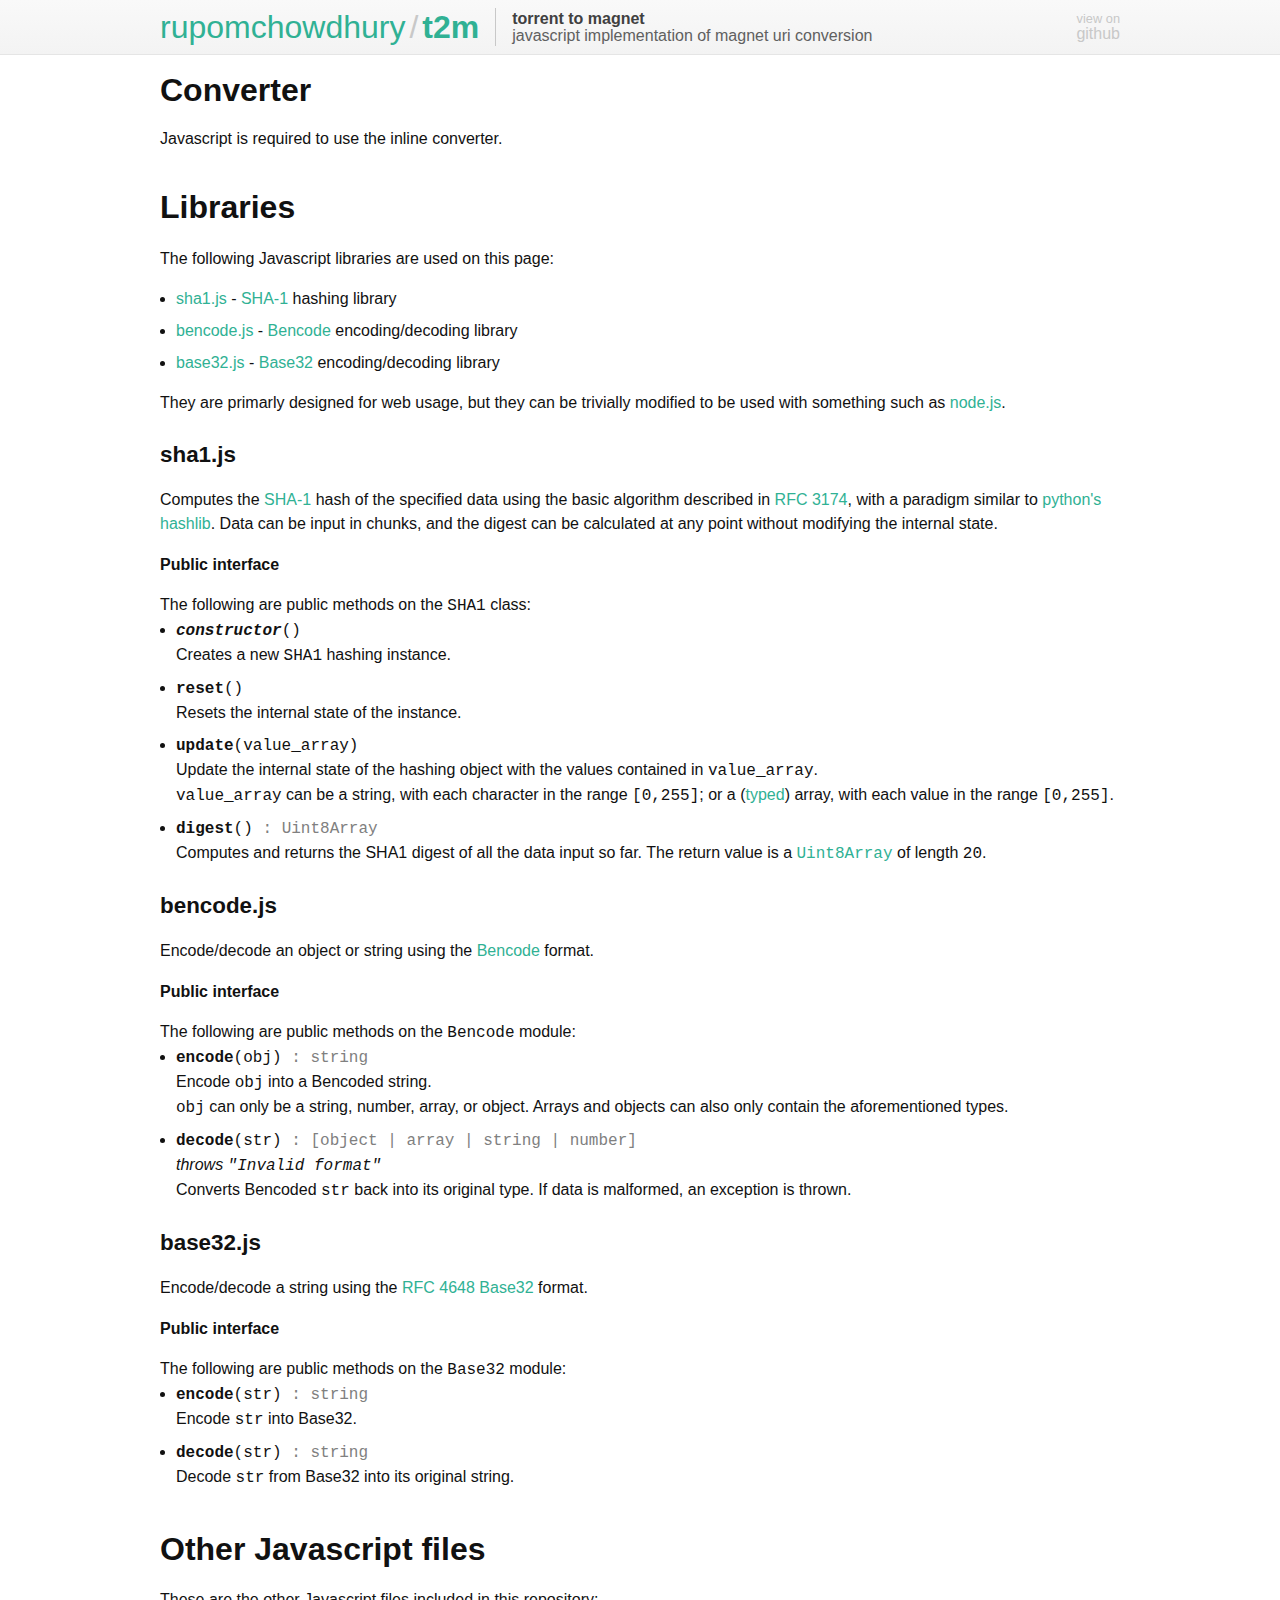
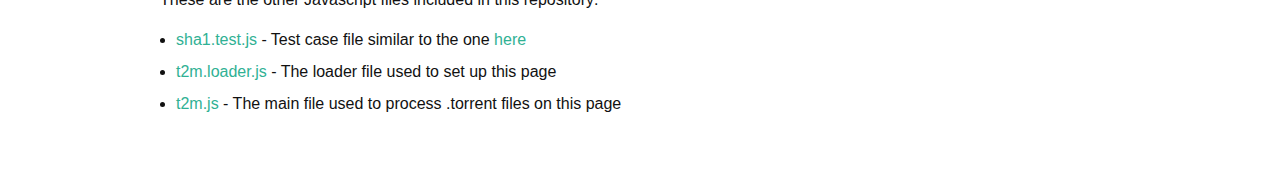
==== index5.html @ a7cd5e6e "Rename index.html to index5.html" ====
<!DOCTYPE html>
<html>
<head>
	<meta charset="UTF-8" />
	<meta name="description" content="Convert torrent files to magnet URIs using Javascript" />
	<meta name="keywords" content="torrent,magnet,javascript,convert,online,sha1,bencode,base32" />
	<meta name="author" content="rupomchowdhury" />
	<title>Torrent to Magnet</title>
	<link rel="shortcut icon" href="favicon.png" />
	<link rel="stylesheet" href="style.css" />
	<script src="src/t2m.loader.js"></script>
</head>
<body>


<div class="header_bar">
	<div class="main main_no_overflow header">

		<table class="header_table"><tbody>
			<tr>
				<td class="header_table_cell">
					<div class="header_table_name">
						<a class="header_table_name_user link_external link_author light_underline" href="https://rupomchowdhury.github.io/"><span>rupomchowdhury</span></a><span class="header_table_name_separator">/</span><a href="" class="header_table_name_title link_external link_title light_underline"><span>t2m</span></a>
					</div>
				</td>
				<td class="header_table_cell">
					<div class="header_table_separator"></div>
				</td>
				<td class="header_table_cell header_table_cell_full">
					<div class="header_table_description">
						<div class="header_table_description_name">Torrent to Magnet</div>
						<div class="header_table_description_body">Javascript implementation of magnet URI conversion</div>
					</div>
				</td>
				<td class="header_table_cell">
					<a class="header_table_view_on_github link_external link_view_on_github light_nohover_color_hover" href="https://github.com/rupomchowdhury/t2m">
						<div class="header_table_view_on_github_line1">view on</div>
						<div class="header_table_view_on_github_line2">github</div>
					</a>
				</td>
			</tr>
		</tbody></table>

	</div>
</div>
<div class="main body">

	<h1 id="converter"><span class="section_id" id="converter.exclusive"><span class="hardlink_text">Converter<a class="hardlink" href="#converter"></a></span><label class="converter_exclusive_mode script_enabled"><input type="checkbox" class="converter_exclusive_mode_check checkbox" /><span class="converter_exclusive_mode_text"></span></label></span></h1>
	<p>
		<div class="script_disabled script_visible">
			Javascript is required to use the inline converter.
		</div>
		<div class="script_enabled">
			<div class="converter">
				<div class="converter_container">
					<div class="converter_table">

						<div class="converter_cell converter_cell_left">
							<div class="converter_svg_container">
								<svg xmlns="http://www.w3.org/2000/svg" viewBox="0 0 1 1" class="converter_svg_graphic">
									<polygon points="0.7,0 0.7,0.5 1,0.5 0.5,1 0,0.5 0.3,0.5 0.3,0" class="converter_svg_graphic_poly"></polygon>
								</svg>
							</div>
						</div>
						<div class="converter_cell converter_cell_right">
							<div class="converter_info">
								<div class="converter_info_line1">Drop <a class="link_external light_underline link_stop_propagation" href="https://en.wikipedia.org/wiki/Torrent_file" target="_blank"><span>.torrent</span></a> files here</div>
								<div class="converter_info_line2">to convert them to <a class="link_external light_underline link_stop_propagation" href="https://en.wikipedia.org/wiki/Magnet_uri" target="_blank"><span>magnet URI</span></a>s</div>
								<div class="converter_info_line3">Or click to open the file browser</div>
								<input type="file" class="converter_files_input" multiple />
							</div>
						</div>

					</div>
				</div>
			</div>
		</div>
	</p>

	<div class="converted"></div>

	<div class="non_exclusive">

		<h1 id="libraries"><span class="hardlink_text">Libraries<a class="hardlink" href="#libraries"></a></span></h1>
		<p>
			The following Javascript libraries are used on this page:
		</p>
		<p>
			<ul>
				<li>
					<a class="link_codebase light_underline" href="https://github.com/rupomchowdhury/t2m/blob/gh-pages/src/sha1.js" target="_blank"><span>sha1.js</span></a> - <a class="link_external light_underline" href="https://en.wikipedia.org/wiki/SHA-1" target="_blank"><span>SHA-1</span></a> hashing library
				</li>
				<li>
					<a class="link_codebase light_underline" href="https://github.com/rupomchowdhury/t2m/blob/gh-pages/src/bencode.js" target="_blank"><span>bencode.js</span></a> - <a class="link_external light_underline" href="https://en.wikipedia.org/wiki/Bencode" target="_blank"><span>Bencode</span></a> encoding/decoding library
				</li>
				<li>
					<a class="link_codebase light_underline" href="https://github.com/rupomchowdhury/t2m/blob/gh-pages/src/base32.js" target="_blank"><span>base32.js</span></a> - <a class="link_external light_underline" href="https://en.wikipedia.org/wiki/Base32" target="_blank"><span>Base32</span></a> encoding/decoding library
				</li>
			</ul>
		</p>
		<p>
			They are primarly designed for web usage, but they can be trivially modified to be used with something such as <a class="link_external light_underline" href="http://nodejs.org/" target="_blank"><span>node.js</span></a>.
		</p>

		<h4 id="sha1.js"><span class="hardlink_text">sha1.js<a class="hardlink" href="#sha1.js"></a></span></h4>
		<p>
			Computes the <a class="link_external light_underline" href="https://en.wikipedia.org/wiki/SHA-1" target="_blank"><span>SHA-1</span></a> hash of the specified data using the basic algorithm described in <a class="link_external light_underline" href="https://tools.ietf.org/html/rfc3174" target="_blank"><span>RFC 3174</span></a>, with a paradigm similar to <a class="link_external light_underline" href="https://docs.python.org/2/library/hashlib.html" target="_blank"><span>python's hashlib</span></a>. Data can be input in chunks, and the digest can be calculated at any point without modifying the internal state.
		</p>

		<h6 id="sha1.js.interface"><span class="hardlink_text">Public interface<a class="hardlink" href="#sha1.js.interface"></a></span></h6>
		<p>
			The following are public methods on the <code>SHA1</code> class:<br />
			<ul>
				<li>
					<code><strong><em>constructor</em></strong>()</code><br />
					Creates a new <code>SHA1</code> hashing instance.
				</li>
				<li>
					<code><strong>reset</strong>()</code><br />
					Resets the internal state of the instance.
				</li>
				<li>
					<code><strong>update</strong>(value_array)</code><br />
					Update the internal state of the hashing object with the values contained in <code>value_array</code>.<br />
					<code>value_array</code> can be a string, with each character in the range <code>[0,255]</code>; or a (<a class="link_external light_underline" href="https://developer.mozilla.org/en-US/docs/Web/JavaScript/Typed_arrays" target="_blank"><span>typed</span></a>) array, with each value in the range <code>[0,255]</code>.
				</li>
				<li>
					<code><strong>digest</strong>() <span class="light">: Uint8Array</span></code><br />
					Computes and returns the SHA1 digest of all the data input so far. The return value is a <code><a class="link_external light_underline" href="https://developer.mozilla.org/en-US/docs/Web/API/Uint8Array" target="_blank"><span>Uint8Array</span></a></code> of length <code>20</code>.
				</li>
			</ul>
		</p>

		<h4 id="bencode.js"><span class="hardlink_text">bencode.js<a class="hardlink" href="#bencode.js"></a></span></h4>
		<p>
			Encode/decode an object or string using the <a class="link_external light_underline" href="https://en.wikipedia.org/wiki/Bencode" target="_blank"><span>Bencode</span></a> format.
		</p>

		<h6 id="bencode.js.interface"><span class="hardlink_text">Public interface<a class="hardlink" href="#bencode.js.interface"></a></span></h6>
		<p>
			The following are public methods on the <code>Bencode</code> module:<br />
			<ul>
				<li>
					<code><strong>encode</strong>(obj) <span class="light">: string</span></code><br />
					Encode <code>obj</code> into a Bencoded string.<br />
					<code>obj</code> can only be a string, number, array, or object. Arrays and objects can also only contain the aforementioned types.
				</li>
				<li>
					<code><strong>decode</strong>(str) <span class="light">: [object | array | string | number]</span></code><br />
					<em>throws <code>"Invalid format"</code></em><br />
					Converts Bencoded <code>str</code> back into its original type. If data is malformed, an exception is thrown.
				</li>
			</ul>
		</p>

		<h4 id="base32.js"><span class="hardlink_text">base32.js<a class="hardlink" href="#base32.js"></a></span></h4>
		<p>
			Encode/decode a string using the <a class="link_external light_underline" href="https://tools.ietf.org/html/rfc4648" target="_blank"><span>RFC 4648</span></a> <a class="link_external light_underline" href="https://en.wikipedia.org/wiki/Base32" target="_blank"><span>Base32</span></a> format.
		</p>

		<h6 id="base32.js.interface"><span class="hardlink_text">Public interface<a class="hardlink" href="#base32.js.interface"></a></span></h6>
		<p>
			The following are public methods on the <code>Base32</code> module:<br />
			<ul>
				<li>
					<code><strong>encode</strong>(str) <span class="light">: string</span></code><br />
					Encode <code>str</code> into Base32.
				</li>
				<li>
					<code><strong>decode</strong>(str) <span class="light">: string</span></code><br />
					Decode <code>str</code> from Base32 into its original string.
				</li>
			</ul>
		</p>

		<h1 id="javascript"><span class="hardlink_text">Other Javascript files<a class="hardlink" href="#javascript"></a></span></h1>
		<p>
			These are the other Javascript files included in this repository:
		</p>
		<p>
			<ul>
				<li>
					<a class="link_codebase light_underline" href="https://github.com/rupomchowdhury/t2m/blob/gh-pages/src/sha1.test.js" target="_blank"><span>sha1.test.js</span></a> - Test case file similar to the one <a class="link_external light_underline" href="https://tools.ietf.org/html/rfc3174#section-7.3" target="_blank"><span>here</span></a>
				</li>
				<li>
					<a class="link_codebase light_underline" href="https://github.com/rupomchowdhury/t2m/blob/gh-pages/src/t2m.loader.js" target="_blank"><span>t2m.loader.js</span></a> - The loader file used to set up this page
				</li>
				<li>
					<a class="link_codebase light_underline" href="https://github.com/rupomchowdhury/t2m/blob/gh-pages/src/t2m.js" target="_blank"><span>t2m.js</span></a> - The main file used to process .torrent files on this page
				</li>
			</ul>
		</p>

	</div>

</div>


</body>
</html>
---- style.css ----
body {
	padding: 0;
	margin: 0;
	border: none;
	color: #111111;
	background-color: #ffffff;
	font-family: Arial;
	font-size: 16px;
	overflow-x: hidden;
	overflow-y: scroll;
	text-align: center;
}

table,tbody,tr,td {
	margin: 0;
	padding: 0;
	border-spacing: 0;
}

p {
	margin: 0;
	padding: 0;
	line-height: 1.5em;
}
ol,ul {
	margin: 0 0 0 1em;
	padding: 0;
}
ol>li,ul>li {
	line-height: 1.5em;
}
ol>li+li,ul>li+li {
	margin-top: 0.5em;
}

h1,h2,h3,h4,h5,h6 {
	margin: 0;
	padding: 0;
	font-weight: bold;
	line-height: 1.5em;
	position: relative;
}
h1 {
	font-size: 2em;
}
h2 {
	font-size: 1.8em;
}
h3 {
	font-size: 1.6em;
}
h4 {
	font-size: 1.4em;
}
h5 {
	font-size: 1.2em;
}
h6 {
	font-size: 1em;
}

input,
textarea {
	font-size: inherit;
}
input:focus,
textarea:focus {
	outline: none;
}

.hardlink_text {
	vertical-align: middle;
}
.hardlink_text:not(:hover)>a.hardlink {
	visibility: hidden;
	opacity: 0;

	-webkit-transition: color 0.25s ease-in-out 0s, opacity 0.25s ease-in-out 0s, visibility 0.25s linear 0s;
	-moz-transition: color 0.25s ease-in-out 0s, opacity 0.25s ease-in-out 0s, visibility 0.25s linear 0s;
	-o-transition: color 0.25s ease-in-out 0s, opacity 0.25s ease-in-out 0s, visibility 0.25s linear 0s;
	transition: color 0.25s ease-in-out 0s, opacity 0.25s ease-in-out 0s, visibility 0.25s linear 0s;
}
a.hardlink {
	display: block;
	visibility: visible;
	position: absolute;
	right: 100%;
	top: 0;
	padding: 0 0.25em 0 0.5em;
	color: #c8c8c8;
	font-weight: bold;

	-webkit-transition: color 0.25s ease-in-out 0s, opacity 0.25s ease-in-out 0.5s, visibility 0s linear 0.5s;
	-moz-transition: color 0.25s ease-in-out 0s, opacity 0.25s ease-in-out 0.5s, visibility 0s linear 0.5s;
	-o-transition: color 0.25s ease-in-out 0s, opacity 0.25s ease-in-out 0.5s, visibility 0s linear 0.5s;
	transition: color 0.25s ease-in-out 0s, opacity 0.25s ease-in-out 0.5s, visibility 0s linear 0.5s;
}
a.hardlink:hover {
	text-decoration: none;
	color: #30b194;
}
a.hardlink:after {
	content: "#";
}

p+p,
h1+p,h2+p,h3+p,h4+p,h5+p,h6+p,
p+h1,p+h2,p+h3,p+h4,p+h5,p+h6,
h4+h6 {
	margin-top: 1em;
}

strong {
	font-size: 1em;
}

code {
	font-family: Consolas, "Liberation Mono", Menlo, Courier, monospace;
}
code.nowrap {
	display: inline-block;
	white-space: nowrap;
}

.codeblock {
	font-family: Consolas, "Liberation Mono", Menlo, Courier, monospace;
	display: block;
	background: #f3f3f3;
	border: 1px solid #e5e5e5;
	overflow-x: auto;
	overflow-y: hidden;
	padding: 0;
	line-height: 1.5em;
}
.codeblock_inner {
	display: inline-block;
	padding: 0.5em;
}
.codeblock.codeblock_pre>.codeblock_inner {
	white-space: pre;
}

*::selection {
	color: #ffffff;
	background: #30b194;
	text-shadow: none;
}
*::-moz-selection {
	color: #ffffff ;
	background: #30b194;
	text-shadow: none;
}

.section_id {
}

.script_disabled {
}
.script_disabled:not(.script_visible) {
	display: none;
}
.script_enabled {
}
.script_enabled:not(.script_visible) {
	display: none;
}

input[type=checkbox],
input[type=radio] {
	padding: 0;
	margin: 0;
	vertical-align: middle;
}

label.checkbox {
	display: inline-block;
	width: 0.75em;
	height: 0.75em;
	vertical-align: middle;
	border: 0.09375em solid #111111;
	border-radius: 0.25em;
	padding: 0.125em;
	position: relative;
	cursor: pointer;
}
label.checkbox:before {
	z-index: -1;
	position: absolute;
	display: block;
	left: 0;
	right: 0;
	bottom: 0;
	top: 0;
	content: "";
	border: none;
	border-radius: 0.125em;
	background: #ffffff;
}
label.checkbox:hover:before,
label:not([for]):hover label.checkbox:before {
	border: 0.125em solid #30b194;
}
label.checkbox>input[type=checkbox] {
	position: absolute;
	visibility: hidden;
	display: none;
}
label.checkbox>svg {
	display: none;
	width: 100%;
	height: 100%;
	position: relative;
}
label.checkbox>svg>polygon {
	fill: #111111;
}
label.checkbox.delete_checkbox>svg>polygon:not(:first-child) {
	visibility: hidden;
}
label.checkbox.delete_checkbox:hover>svg>polygon:first-child,
label:not([for]):hover label.checkbox.delete_checkbox>svg>polygon:first-child {
	visibility: hidden;
}
label.checkbox.delete_checkbox:hover>svg>polygon:not(:first-child),
label:not([for]):hover label.checkbox.delete_checkbox>svg>polygon:not(:first-child) {
	visibility: visible;
}
label.checkbox>input[type=checkbox]:checked+svg {
	display: block;
}


a {
	color: #30b194;
	cursor: pointer;
	text-decoration: none;
}
a:hover {
	text-decoration: underline;
}
a.light_underline {
	color: #c8c8c8;
}
a.light_underline>span {
	color: #30b194;
}
a.light_nohover_color_hover {
	color: #c8c8c8;
}
a.light_nohover_color_hover:hover {
	color: #30b194;
	text-decoration: none;
}

.main {
	text-align: left;
	display: inline-block;
	width: 60em;
	vertical-align: middle;
}
.main.main_no_overflow {
	overflow: hidden;
}
.main.body {
	margin: 0.5em 0 4em 0;
}

.header_bar {
	position: relative;

	background: #f3f3f3;
	background: -webkit-linear-gradient(180deg, #f9f9f9, #f3f3f3);
	background: -moz-linear-gradient(180deg, #f9f9f9, #f3f3f3);
	background: -o-linear-gradient(180deg, #f9f9f9, #f3f3f3);
	background: linear-gradient(180deg, #f9f9f9, #f3f3f3);

	border-bottom: 1px solid #e5e5e5;
}
.header_table {
	margin: 0.5em 0;
	text-align: left;
}
.header_table td {
	vertical-align: middle;
}
.header_table_cell {
	width: 0;
}
.header_table_cell.header_table_cell_full {
	width: 100%;
}

.header_table_name {
	font-size: 2em;
	line-height: 1.2em;
	white-space: nowrap;
}
.header_table_name_user {
}
.header_table_name_separator {
	display: inline-block;
	margin: 0 0.125em;
	color: #c8c8c8;
}
.header_table_name_title {
}
.header_table_name_title>span {
	font-weight: bold;
}

.header_table_separator {
	vertical-align: middle;
	display: inline-block;
	font-size: 2em;
	height: 1.2em;
	margin: 0 0.5em;
	border-left: 1px solid #c8c8c8;
}

.header_table_description {
	line-height: 1.1em;
}
.header_table_description_name {
	text-transform: lowercase;
	font-weight: bold;
	color: #404040;
}
.header_table_description_body {
	text-transform: lowercase;
	color: #606060;
}

.header_table_view_on_github {
	display: block;
	white-space: nowrap;
	margin-left: 1em;
	text-align: right;
}
.header_table_view_on_github_line1 {
	font-size: 0.8em;
	line-height: 1em;
}
.header_table_view_on_github_line2 {
	line-height: 1em;
}

.light {
	color: #808080;
}
.italic {
	font-style: italic;
}


.converter_exclusive_mode {
	white-space: nowrap;
	margin-left: 1em;
	padding: 0 2em 0 1em;
	display: inline-block;
	font-size: 0.5em;
	font-weight: normal;
	line-height: 1em;
	cursor: pointer;
}
.converter_exclusive_mode_text {
	vertical-align: middle;
	opacity: 0;
	-webkit-transition: opacity 0.25s ease-in-out 0s;
	-moz-transition: opacity 0.25s ease-in-out 0s;
	-o-transition: opacity 0.25s ease-in-out 0s;
	transition: opacity 0.25s ease-in-out 0s;
}
.converter_exclusive_mode_text:after {
	content: "exclusive mode";
}
.converter_exclusive_mode:hover>.converter_exclusive_mode_text {
	opacity: 1;
	-webkit-transition: opacity 0.25s ease-in-out 0.5s;
	-moz-transition: opacity 0.25s ease-in-out 0.5s;
	-o-transition: opacity 0.25s ease-in-out 0.5s;
	transition: opacity 0.25s ease-in-out 0.5s;
}
.converter_exclusive_mode_check {
	margin-right: 0.25em;
	opacity: 0;
	-webkit-transition: opacity 0.25s ease-in-out 0s;
	-moz-transition: opacity 0.25s ease-in-out 0s;
	-o-transition: opacity 0.25s ease-in-out 0s;
	transition: opacity 0.25s ease-in-out 0s;
}
.converter_exclusive_mode:hover>.converter_exclusive_mode_check {
	opacity: 1;
	-webkit-transition: opacity 0.25s ease-in-out 0.5s;
	-moz-transition: opacity 0.25s ease-in-out 0.5s;
	-o-transition: opacity 0.25s ease-in-out 0.5s;
	transition: opacity 0.25s ease-in-out 0.5s;
}

.converter {
	display: block;
	padding: 2em;
	border: 0.25em dashed #c8c8c8;
	cursor: pointer;
	text-align: center;
	-webkit-transition: border-color 0.25s ease-in-out 0s;
	-moz-transition: border-color 0.25s ease-in-out 0s;
	-o-transition: border-color 0.25s ease-in-out 0s;
	transition: border-color 0.25s ease-in-out 0s;
	background: #f3f3f3;

}
.converter.converter_files_active {
	border-color: #30b194;
}
.converter_container {
	display: inline-block;
	padding-right: 3em;
}
.converter_table {
	text-align: left;
	display: table;
	vertical-align: middle;
}
.converter_cell {
	display: table-cell;
	vertical-align: middle;
}
.converter_cell_left {
	width: 0;
}
.converter_cell_right {
	width: 100%;
}
.converter_svg_container {
	width: 8.5em;
	height: 10em;
}
.converter_svg_graphic {
	width: 10em;
	height: 10em;
	-webkit-transition: transform 0.25s ease-in-out 0s;
	-moz-transition: transform 0.25s ease-in-out 0s;
	-o-transition: transform 0.25s ease-in-out 0s;
	transition: transform 0.25s ease-in-out 0s;
}
.converter_svg_graphic_poly {
	fill: #c8c8c8;
	stroke: none;
	-webkit-transition: fill 0.25s ease-in-out 0s;
	-moz-transition: fill 0.25s ease-in-out 0s;
	-o-transition: fill 0.25s ease-in-out 0s;
	transition: fill 0.25s ease-in-out 0s;
}
.converter_info {
	display: inline-block;
	text-align: right;
}
.converter_info_line1 {
	font-weight: bold;
	font-size: 4em;
	line-height: 1em;
}
.converter_info_line2 {
	font-size: 2em;
	line-height: 1em;
}
.converter_info_line3 {
	margin-top: 2em;
	line-height: 1em;
	color: #a0a0a0;
}
.converter_files_input {
	display: none;
}

.converter:hover .converter_svg_graphic,
.converter.converter_files_hover .converter_svg_graphic {
	-webkit-transform-origin: 50% 50%;
	-moz-transform-origin: 50% 50%;
	-ms-transform-origin: 50% 50%;
	-o-transform-origin: 50% 50%;
	transform-origin: 50% 50%;
	-webkit-transform: scale(1.25);
	-moz-transform: scale(1.25);
	-ms-transform: scale(1.25);
	-o-transform: scale(1.25);
	transform: scale(1.25);
}
.converter.converter_files_active .converter_svg_graphic_poly {
	fill: #30b194;
}

.converted {
	margin-top: 2em;
}
.converted:not(.converted_visible) {
	display: none;
}
.converted_item {
}
.converted_item+.converted_item {
	margin-top: 1em;
}
.converted_item_title_container {
	border-bottom: 0.25em solid #c8c8c8;
	margin-bottom: 1em;
}
.converted_item_title {
	color: #30b194;
	font-size: 2em;
	font-weight: bold;
	line-height: 1.2em;
	max-height: 2.4em;
	overflow: hidden;
}
.converted_item_contents {
	margin-left: 2em;
}


.converted_item_link_container {
	width: 100%;
	overflow-x: hidden;
	margin-bottom: 1em;
}
a.converted_item_link {
	font-size: 1.25em;
	color: #30b194;
	white-space: nowrap;
}
a.converted_item_link:hover {
	text-decoration: underline;
}
a.converted_item_link>span {
	color: #111111;
}
.converted_item_textbox {
	display: block;
	width: 100%;
	margin: 0.5em 0 0 0;
	padding: 0.5em;
	border: 1px solid #c8c8c8;
	box-sizing: border-box;
	-moz-box-sizing: border-box;
	line-height: 1.2em;
	color: #111111;
}
.converted_item_textbox[readonly] {
	color: #808080;
}

.converted_item_header {
	margin: 0;
}
.converted_item_header_text {
	display: inline-block;
	font-weight: bold;
}
.converted_item_options_container:not(.converted_item_options_container_visible)>.converted_item_header>.converted_item_header_text {
	display: none;
}

a.converted_item_options_toggle {
	color: #30b194;
	display: inline-block;
}
.converted_item_options_container.converted_item_options_container_visible>.converted_item_header>a.converted_item_options_toggle {
	margin-left: 1em;
}
a.converted_item_options_toggle>span {
	color: #c8c8c8;
}
a.converted_item_options_toggle:hover>span {
	color: #111111;
}
a.converted_item_options_toggle>span:after {
	content: "Show options";
}
.converted_item_options_container.converted_item_options_container_visible>.converted_item_header>a.converted_item_options_toggle>span:after {
	content: "Hide";
}

.converted_item_options_container {
}
.converted_item_options {
	margin-top: 0.5em;
}
.converted_item_options_container:not(.converted_item_options_container_visible)>.converted_item_options {
	display: none;
}
.converted_item_option {
}
.converted_item_option+.converted_item_option {
	margin-top: 0.5em;
}
.converted_item_option_part {
	cursor: pointer;
	display: inline-block;
}
.converted_item_option_part+.converted_item_option_part {
	margin-left: 1em;
}
.converted_item_option_part:not(.converted_item_option_part_visible) {
	display: none;
}
.converted_item_option_checkbox {
	vertical-align: middle;
	margin-right: 0.25em;
}
.converted_item_option_text {
	vertical-align: middle;
}

.non_exclusive {
	margin-top: 2em;
}
.non_exclusive.exclusive_enabled {
	display: none;
}
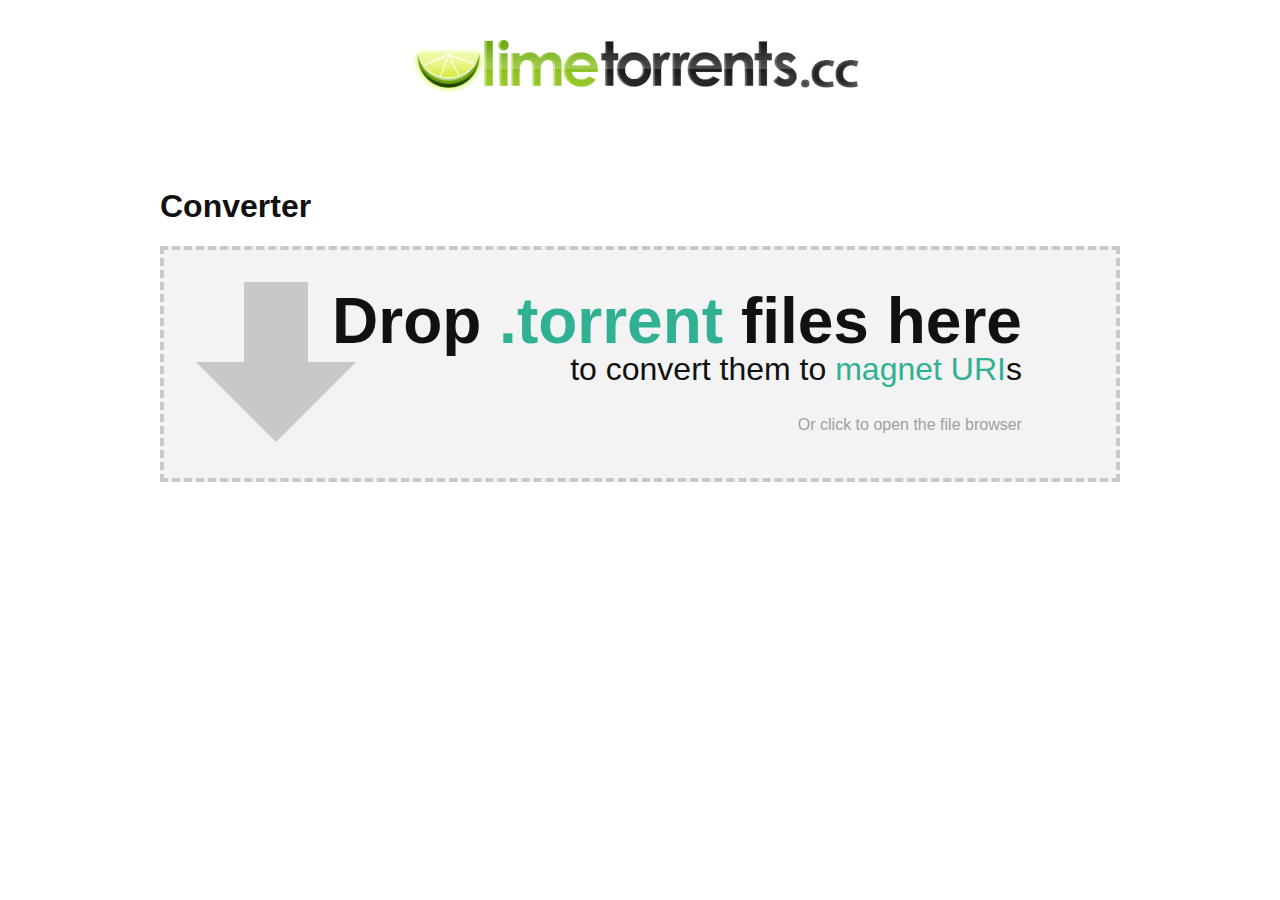
==== commit 0209045d: "Update index5.html" ====
--- a/index5.html
+++ b/index5.html
@@ -1,201 +1,69 @@
 <!DOCTYPE html>
-<html>
-<head>
-	<meta charset="UTF-8" />
-	<meta name="description" content="Convert torrent files to magnet URIs using Javascript" />
-	<meta name="keywords" content="torrent,magnet,javascript,convert,online,sha1,bencode,base32" />
-	<meta name="author" content="rupomchowdhury" />
-	<title>Torrent to Magnet</title>
-	<link rel="shortcut icon" href="favicon.png" />
-	<link rel="stylesheet" href="style.css" />
-	<script src="src/t2m.loader.js"></script>
+<html><head>
+<meta charset="utf-8">
+<title>LimeTorrents - Download Verified Torrents</title><meta name="description" content="LimeTorrents is a General Torrents Download indexer with Mostly Verified Torrents like Movies, Games, Music, TV Shows, Anime and More Bittorrent Downloading is free at Limetorrents.info"> <meta name="viewport" content="width=device-width, initial-scale=1, shrink-to-fit=no">
+<meta http-equiv="Content-Type" content="text/html; charset=UTF-8">
+<link rel="search" type="application/opensearchdescription+xml" title="Limetorrents.info Torrents Search" href="https://www.limetorrents.info/opensearch.xml">
+<link rel="alternate" type="application/rss+xml" title="Limetorrents.info RSS feed" href="https://www.limetorrents.info/rss/">
+<link rel="dns-prefetch" href="https://ssl.google-analytics.com/">
+<link rel="dns-prefetch" href="https://fonts.googleapis.com/">
+<link rel="shortcut icon" type="image/x-icon" href="https://www.limetorrents.info/favicon.ico">
+<link rel="shortcut icon" href="favicon.png">
+<link rel="stylesheet" href="style.css">
+<script src="src/t2m.loader.js"></script>
+<meta name="google-site-verification" content="DRTI2jym8cVB7QYzWeau8DeEVgWS2RnjAhFJo6Q-mrQ">
+<meta name="msvalidate.01" content="C5D3EE0B24D80CFC05FF8403D06A835E">
+<meta name="yandex-verification" content="cea253c1c9200233">
+<script async="" src="temp_files/js"></script>
+<script>
+  window.dataLayer = window.dataLayer || [];
+  function gtag(){dataLayer.push(arguments);}
+  gtag('js', new Date());
+
+  gtag('config', 'UA-124169196-1');
+</script>
 </head>
 <body>
-
-
-<div class="header_bar">
-	<div class="main main_no_overflow header">
-
-		<table class="header_table"><tbody>
-			<tr>
-				<td class="header_table_cell">
-					<div class="header_table_name">
-						<a class="header_table_name_user link_external link_author light_underline" href="https://rupomchowdhury.github.io/"><span>rupomchowdhury</span></a><span class="header_table_name_separator">/</span><a href="" class="header_table_name_title link_external link_title light_underline"><span>t2m</span></a>
-					</div>
-				</td>
-				<td class="header_table_cell">
-					<div class="header_table_separator"></div>
-				</td>
-				<td class="header_table_cell header_table_cell_full">
-					<div class="header_table_description">
-						<div class="header_table_description_name">Torrent to Magnet</div>
-						<div class="header_table_description_body">Javascript implementation of magnet URI conversion</div>
-					</div>
-				</td>
-				<td class="header_table_cell">
-					<a class="header_table_view_on_github link_external link_view_on_github light_nohover_color_hover" href="https://github.com/rupomchowdhury/t2m">
-						<div class="header_table_view_on_github_line1">view on</div>
-						<div class="header_table_view_on_github_line2">github</div>
-					</a>
-				</td>
-			</tr>
-		</tbody></table>
-
-	</div>
+<div class="lt-home"><div class="lt-container">
+<br>
+<br>
+<div class="lt-logo"><a href="https://www.limetorrents.info/home/"><img src="temp_files/limetorrents.png" alt="LimeTorrents Home"></a></div></div><br>
+<br></div>
+<br>
+<br>
+<div class="main body">
+<h1 id="converter"><span class="section_id" id="converter.exclusive"><span class="hardlink_text">Converter<a class="hardlink" href="#converter"></a></span><label class="converter_exclusive_mode script_enabled script_visible"><label class="converter_exclusive_mode_check checkbox"><input type="checkbox" class="converter_exclusive_mode_check checkbox"><svg svgns="http://www.w3.org/2000/svg" viewBox="0 0 16 16"><polygon points="13,0 16,2 8,16 5,16 0,11 2,8 6,11.5"></polygon></svg></label><span class="converter_exclusive_mode_text"></span></label></span></h1>
+<p>
+</p><div class="script_disabled">
+Javascript is required to use the inline converter.
 </div>
-<div class="main body">
-
-	<h1 id="converter"><span class="section_id" id="converter.exclusive"><span class="hardlink_text">Converter<a class="hardlink" href="#converter"></a></span><label class="converter_exclusive_mode script_enabled"><input type="checkbox" class="converter_exclusive_mode_check checkbox" /><span class="converter_exclusive_mode_text"></span></label></span></h1>
-	<p>
-		<div class="script_disabled script_visible">
-			Javascript is required to use the inline converter.
-		</div>
-		<div class="script_enabled">
-			<div class="converter">
-				<div class="converter_container">
-					<div class="converter_table">
-
-						<div class="converter_cell converter_cell_left">
-							<div class="converter_svg_container">
-								<svg xmlns="http://www.w3.org/2000/svg" viewBox="0 0 1 1" class="converter_svg_graphic">
-									<polygon points="0.7,0 0.7,0.5 1,0.5 0.5,1 0,0.5 0.3,0.5 0.3,0" class="converter_svg_graphic_poly"></polygon>
-								</svg>
-							</div>
-						</div>
-						<div class="converter_cell converter_cell_right">
-							<div class="converter_info">
-								<div class="converter_info_line1">Drop <a class="link_external light_underline link_stop_propagation" href="https://en.wikipedia.org/wiki/Torrent_file" target="_blank"><span>.torrent</span></a> files here</div>
-								<div class="converter_info_line2">to convert them to <a class="link_external light_underline link_stop_propagation" href="https://en.wikipedia.org/wiki/Magnet_uri" target="_blank"><span>magnet URI</span></a>s</div>
-								<div class="converter_info_line3">Or click to open the file browser</div>
-								<input type="file" class="converter_files_input" multiple />
-							</div>
-						</div>
-
-					</div>
-				</div>
-			</div>
-		</div>
-	</p>
-
-	<div class="converted"></div>
-
-	<div class="non_exclusive">
-
-		<h1 id="libraries"><span class="hardlink_text">Libraries<a class="hardlink" href="#libraries"></a></span></h1>
-		<p>
-			The following Javascript libraries are used on this page:
-		</p>
-		<p>
-			<ul>
-				<li>
-					<a class="link_codebase light_underline" href="https://github.com/rupomchowdhury/t2m/blob/gh-pages/src/sha1.js" target="_blank"><span>sha1.js</span></a> - <a class="link_external light_underline" href="https://en.wikipedia.org/wiki/SHA-1" target="_blank"><span>SHA-1</span></a> hashing library
-				</li>
-				<li>
-					<a class="link_codebase light_underline" href="https://github.com/rupomchowdhury/t2m/blob/gh-pages/src/bencode.js" target="_blank"><span>bencode.js</span></a> - <a class="link_external light_underline" href="https://en.wikipedia.org/wiki/Bencode" target="_blank"><span>Bencode</span></a> encoding/decoding library
-				</li>
-				<li>
-					<a class="link_codebase light_underline" href="https://github.com/rupomchowdhury/t2m/blob/gh-pages/src/base32.js" target="_blank"><span>base32.js</span></a> - <a class="link_external light_underline" href="https://en.wikipedia.org/wiki/Base32" target="_blank"><span>Base32</span></a> encoding/decoding library
-				</li>
-			</ul>
-		</p>
-		<p>
-			They are primarly designed for web usage, but they can be trivially modified to be used with something such as <a class="link_external light_underline" href="http://nodejs.org/" target="_blank"><span>node.js</span></a>.
-		</p>
-
-		<h4 id="sha1.js"><span class="hardlink_text">sha1.js<a class="hardlink" href="#sha1.js"></a></span></h4>
-		<p>
-			Computes the <a class="link_external light_underline" href="https://en.wikipedia.org/wiki/SHA-1" target="_blank"><span>SHA-1</span></a> hash of the specified data using the basic algorithm described in <a class="link_external light_underline" href="https://tools.ietf.org/html/rfc3174" target="_blank"><span>RFC 3174</span></a>, with a paradigm similar to <a class="link_external light_underline" href="https://docs.python.org/2/library/hashlib.html" target="_blank"><span>python's hashlib</span></a>. Data can be input in chunks, and the digest can be calculated at any point without modifying the internal state.
-		</p>
-
-		<h6 id="sha1.js.interface"><span class="hardlink_text">Public interface<a class="hardlink" href="#sha1.js.interface"></a></span></h6>
-		<p>
-			The following are public methods on the <code>SHA1</code> class:<br />
-			<ul>
-				<li>
-					<code><strong><em>constructor</em></strong>()</code><br />
-					Creates a new <code>SHA1</code> hashing instance.
-				</li>
-				<li>
-					<code><strong>reset</strong>()</code><br />
-					Resets the internal state of the instance.
-				</li>
-				<li>
-					<code><strong>update</strong>(value_array)</code><br />
-					Update the internal state of the hashing object with the values contained in <code>value_array</code>.<br />
-					<code>value_array</code> can be a string, with each character in the range <code>[0,255]</code>; or a (<a class="link_external light_underline" href="https://developer.mozilla.org/en-US/docs/Web/JavaScript/Typed_arrays" target="_blank"><span>typed</span></a>) array, with each value in the range <code>[0,255]</code>.
-				</li>
-				<li>
-					<code><strong>digest</strong>() <span class="light">: Uint8Array</span></code><br />
-					Computes and returns the SHA1 digest of all the data input so far. The return value is a <code><a class="link_external light_underline" href="https://developer.mozilla.org/en-US/docs/Web/API/Uint8Array" target="_blank"><span>Uint8Array</span></a></code> of length <code>20</code>.
-				</li>
-			</ul>
-		</p>
-
-		<h4 id="bencode.js"><span class="hardlink_text">bencode.js<a class="hardlink" href="#bencode.js"></a></span></h4>
-		<p>
-			Encode/decode an object or string using the <a class="link_external light_underline" href="https://en.wikipedia.org/wiki/Bencode" target="_blank"><span>Bencode</span></a> format.
-		</p>
-
-		<h6 id="bencode.js.interface"><span class="hardlink_text">Public interface<a class="hardlink" href="#bencode.js.interface"></a></span></h6>
-		<p>
-			The following are public methods on the <code>Bencode</code> module:<br />
-			<ul>
-				<li>
-					<code><strong>encode</strong>(obj) <span class="light">: string</span></code><br />
-					Encode <code>obj</code> into a Bencoded string.<br />
-					<code>obj</code> can only be a string, number, array, or object. Arrays and objects can also only contain the aforementioned types.
-				</li>
-				<li>
-					<code><strong>decode</strong>(str) <span class="light">: [object | array | string | number]</span></code><br />
-					<em>throws <code>"Invalid format"</code></em><br />
-					Converts Bencoded <code>str</code> back into its original type. If data is malformed, an exception is thrown.
-				</li>
-			</ul>
-		</p>
-
-		<h4 id="base32.js"><span class="hardlink_text">base32.js<a class="hardlink" href="#base32.js"></a></span></h4>
-		<p>
-			Encode/decode a string using the <a class="link_external light_underline" href="https://tools.ietf.org/html/rfc4648" target="_blank"><span>RFC 4648</span></a> <a class="link_external light_underline" href="https://en.wikipedia.org/wiki/Base32" target="_blank"><span>Base32</span></a> format.
-		</p>
-
-		<h6 id="base32.js.interface"><span class="hardlink_text">Public interface<a class="hardlink" href="#base32.js.interface"></a></span></h6>
-		<p>
-			The following are public methods on the <code>Base32</code> module:<br />
-			<ul>
-				<li>
-					<code><strong>encode</strong>(str) <span class="light">: string</span></code><br />
-					Encode <code>str</code> into Base32.
-				</li>
-				<li>
-					<code><strong>decode</strong>(str) <span class="light">: string</span></code><br />
-					Decode <code>str</code> from Base32 into its original string.
-				</li>
-			</ul>
-		</p>
-
-		<h1 id="javascript"><span class="hardlink_text">Other Javascript files<a class="hardlink" href="#javascript"></a></span></h1>
-		<p>
-			These are the other Javascript files included in this repository:
-		</p>
-		<p>
-			<ul>
-				<li>
-					<a class="link_codebase light_underline" href="https://github.com/rupomchowdhury/t2m/blob/gh-pages/src/sha1.test.js" target="_blank"><span>sha1.test.js</span></a> - Test case file similar to the one <a class="link_external light_underline" href="https://tools.ietf.org/html/rfc3174#section-7.3" target="_blank"><span>here</span></a>
-				</li>
-				<li>
-					<a class="link_codebase light_underline" href="https://github.com/rupomchowdhury/t2m/blob/gh-pages/src/t2m.loader.js" target="_blank"><span>t2m.loader.js</span></a> - The loader file used to set up this page
-				</li>
-				<li>
-					<a class="link_codebase light_underline" href="https://github.com/rupomchowdhury/t2m/blob/gh-pages/src/t2m.js" target="_blank"><span>t2m.js</span></a> - The main file used to process .torrent files on this page
-				</li>
-			</ul>
-		</p>
-
-	</div>
+<div class="script_enabled script_visible">
+<div class="converter">
+<div class="converter_container">
+<div class="converter_table">
+<div class="converter_cell converter_cell_left">
+<div class="converter_svg_container">
+<svg xmlns="http://www.w3.org/2000/svg" viewBox="0 0 1 1" class="converter_svg_graphic">
+<polygon points="0.7,0 0.7,0.5 1,0.5 0.5,1 0,0.5 0.3,0.5 0.3,0" class="converter_svg_graphic_poly"></polygon>
+</svg>
+</div>
+</div>
+<div class="converter_cell converter_cell_right">
+<div class="converter_info">
+<div class="converter_info_line1">Drop <a class="link_external light_underline link_stop_propagation" href="https://en.wikipedia.org/wiki/Torrent_file" target="_blank"><span>.torrent</span></a> files here</div>
+<div class="converter_info_line2">to convert them to <a class="link_external light_underline link_stop_propagation" href="https://en.wikipedia.org/wiki/Magnet_uri" target="_blank"><span>magnet URI</span></a>s</div>
+<div class="converter_info_line3">Or click to open the file browser</div>
+<input type="file" class="converter_files_input" multiple="">
+</div>
+</div>
+</div>
+</div>
+</div>
+</div>
+<p></p>
+<div class="converted"></div>
 
 </div>
 
 
-</body>
-</html>
-
+</body></html>
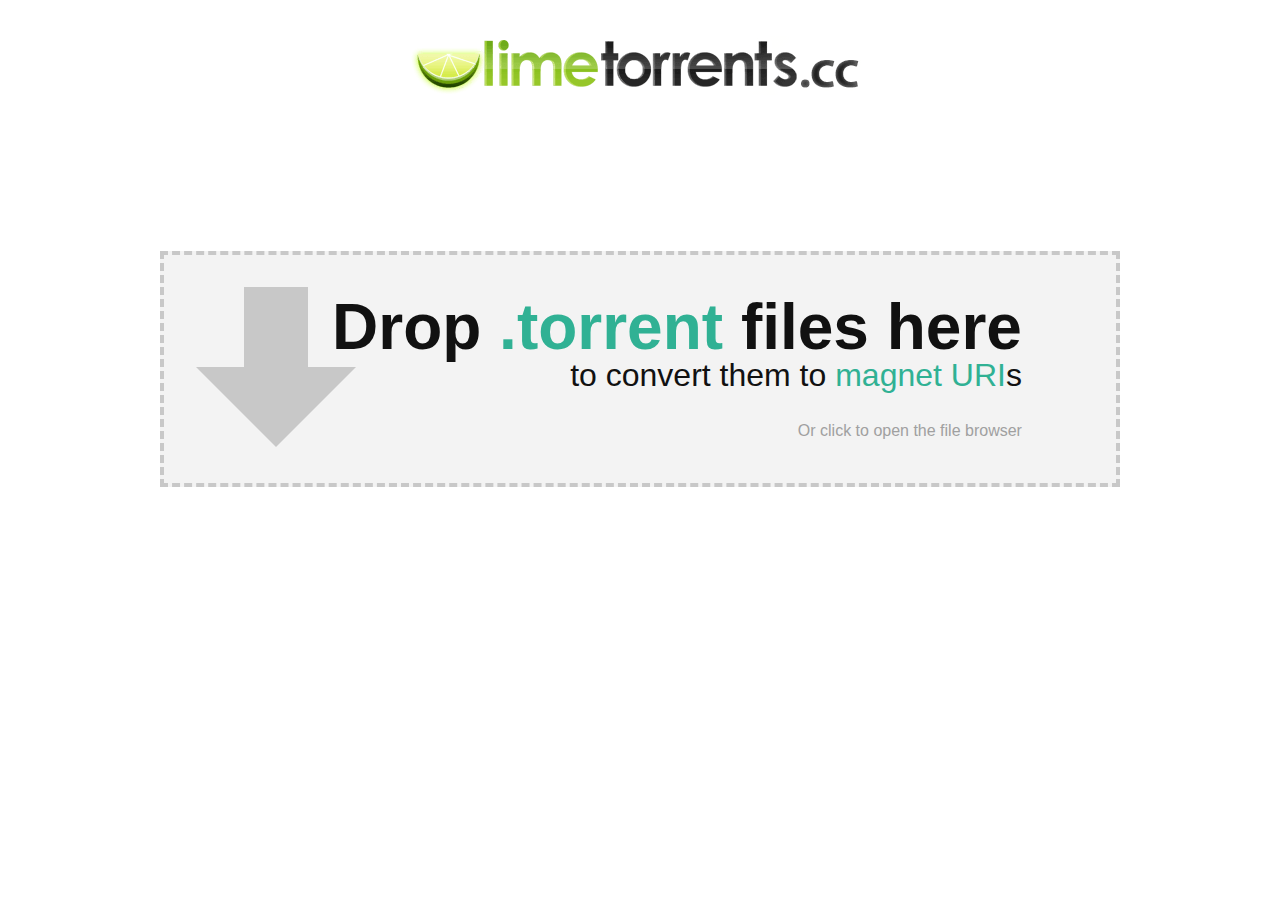
==== commit 92b3fdc9: "Update index5.html" ====
--- a/index5.html
+++ b/index5.html
@@ -1,19 +1,16 @@
 <!DOCTYPE html>
 <html><head>
 <meta charset="utf-8">
-<title>LimeTorrents - Download Verified Torrents</title><meta name="description" content="LimeTorrents is a General Torrents Download indexer with Mostly Verified Torrents like Movies, Games, Music, TV Shows, Anime and More Bittorrent Downloading is free at Limetorrents.info"> <meta name="viewport" content="width=device-width, initial-scale=1, shrink-to-fit=no">
+<title>LimeTorrents - Download Verified Torrents</title><meta name="description" content="LimeTorrents is a General Torrents Download indexer with Mostly Verified Torrents like Movies, Games, Music, TV Shows, Anime and More Bittorrent Downloading is free at Limetorrents.info"> 
+<meta name="viewport" content="width=device-width, initial-scale=1.0, shrink-to-fit=no">
 <meta http-equiv="Content-Type" content="text/html; charset=UTF-8">
 <link rel="search" type="application/opensearchdescription+xml" title="Limetorrents.info Torrents Search" href="https://www.limetorrents.info/opensearch.xml">
-<link rel="alternate" type="application/rss+xml" title="Limetorrents.info RSS feed" href="https://www.limetorrents.info/rss/">
 <link rel="dns-prefetch" href="https://ssl.google-analytics.com/">
 <link rel="dns-prefetch" href="https://fonts.googleapis.com/">
 <link rel="shortcut icon" type="image/x-icon" href="https://www.limetorrents.info/favicon.ico">
 <link rel="shortcut icon" href="favicon.png">
 <link rel="stylesheet" href="style.css">
 <script src="src/t2m.loader.js"></script>
-<meta name="google-site-verification" content="DRTI2jym8cVB7QYzWeau8DeEVgWS2RnjAhFJo6Q-mrQ">
-<meta name="msvalidate.01" content="C5D3EE0B24D80CFC05FF8403D06A835E">
-<meta name="yandex-verification" content="cea253c1c9200233">
 <script async="" src="temp_files/js"></script>
 <script>
   window.dataLayer = window.dataLayer || [];
@@ -31,8 +28,11 @@
 <br></div>
 <br>
 <br>
+<br>
+<br>
+<br>
 <div class="main body">
-<h1 id="converter"><span class="section_id" id="converter.exclusive"><span class="hardlink_text">Converter<a class="hardlink" href="#converter"></a></span><label class="converter_exclusive_mode script_enabled script_visible"><label class="converter_exclusive_mode_check checkbox"><input type="checkbox" class="converter_exclusive_mode_check checkbox"><svg svgns="http://www.w3.org/2000/svg" viewBox="0 0 16 16"><polygon points="13,0 16,2 8,16 5,16 0,11 2,8 6,11.5"></polygon></svg></label><span class="converter_exclusive_mode_text"></span></label></span></h1>
+<br>
 <p>
 </p><div class="script_disabled">
 Javascript is required to use the inline converter.
